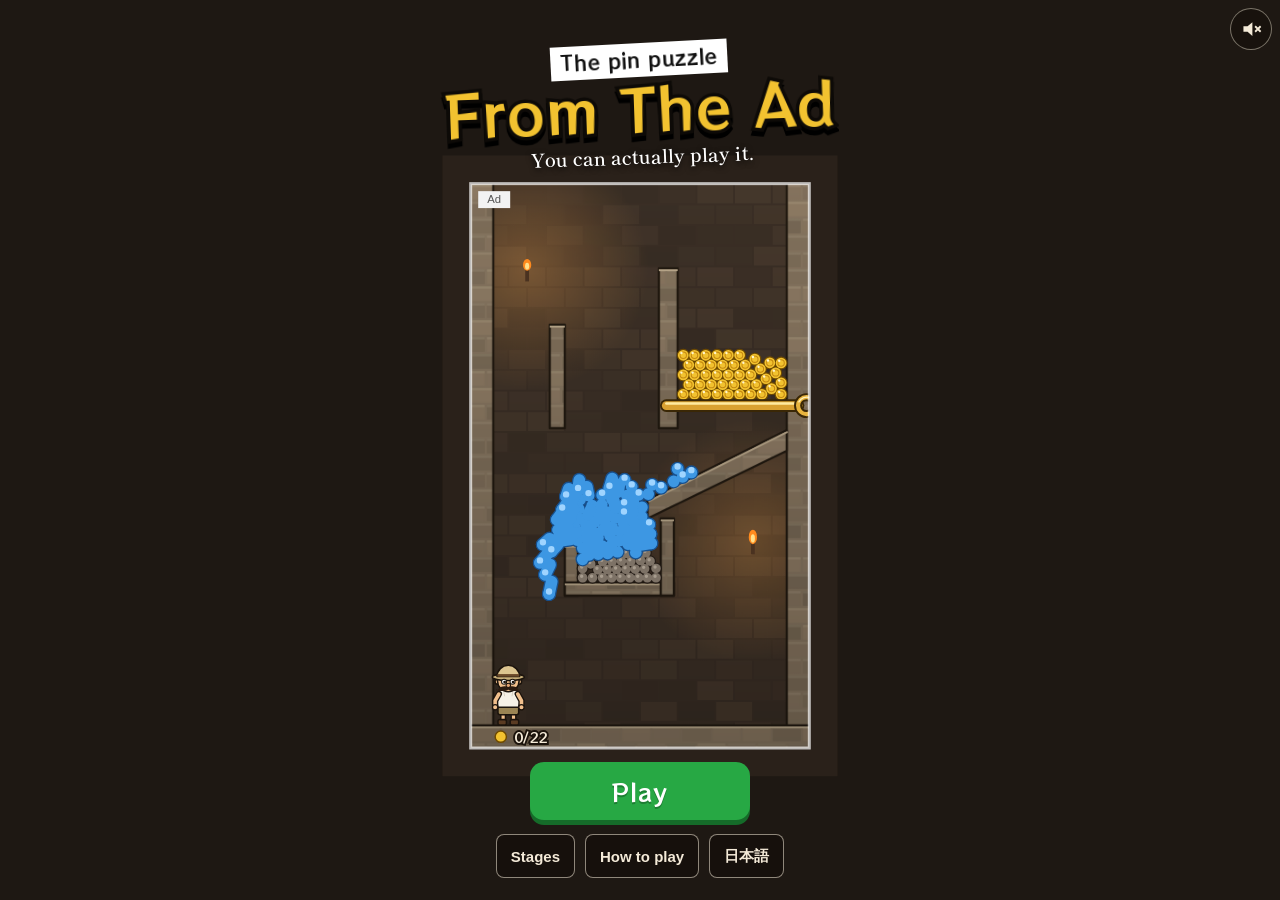
==== index.html @ 63ba1c7a "広告で見たあのピン抜き 初版 Co-Authored-By: Claude Opus 5.5 <noreply@anthropic.com>" ====
<!doctype html>
<html lang="ja">
<head>
<meta charset="utf-8">
<meta name="viewport" content="width=device-width,initial-scale=1,maximum-scale=1,user-scalable=no,viewport-fit=cover">
<title>広告で見たあのピン抜き | 広告のゲームが本当に遊べる</title>
<meta name="description" content="スマホの広告で見た、ピンを抜いて金貨を勇者に届けるあのパズルが、ブラウザで本当に遊べる。水と溶岩で石を作り、魔物を沈め、爆弾で壁を壊す全12面。抜く順番をまちがえると、広告のあの失敗になる。ダウンロードなし・無料。">
<meta property="og:type" content="website">
<meta property="og:title" content="広告で見たあのピン抜き、本当に遊べます">
<meta property="og:description" content="広告で見たあのパズルを、広告どおりに遊べるようにした。ピンを抜く順番で、金貨が届くか、勇者が溶けるか。全12面・ダウンロードなし。">
<meta property="og:image" content="https://tom3games.github.io/pin-rescue/og.png?v=1">
<meta property="og:image:width" content="1200">
<meta property="og:image:height" content="630">
<meta property="og:url" content="https://tom3games.github.io/pin-rescue/">
<meta name="twitter:card" content="summary_large_image">
<meta name="theme-color" content="#1e1813">
<link rel="icon" href="icon.png">
<link rel="preconnect" href="https://fonts.googleapis.com">
<link rel="preconnect" href="https://fonts.gstatic.com" crossorigin>
<link href="https://fonts.googleapis.com/css2?family=RocknRoll+One&family=Shippori+Mincho+B1:wght@600&display=swap" rel="stylesheet">
<link rel="stylesheet" href="style.css?v=1">
</head>
<body>
<canvas id="stage"></canvas>
<div id="fx"></div>

<main id="vTitle" hidden>
  <div class="logo">
    <p class="l1" id="tl1"></p>
    <h1 id="tl2"></h1>
    <p class="l3" id="tl3"></p>
  </div>
  <div class="tbtns">
    <button id="bStart" class="cta"></button>
    <div class="row"><button id="bStages" class="sub"></button><button id="bHow" class="sub"></button><button id="bLang" class="sub"></button></div>
  </div>
</main>

<main id="vStages" hidden>
  <h2 id="stH"></h2>
  <div id="grid"></div>
  <button id="bStBack" class="sub"></button>
</main>

<main id="vHow" hidden>
  <div class="how">
    <h2 id="howH"></h2>
    <p class="lead" id="howLead"></p>
    <ul id="howList"></ul>
    <button id="bHowClose" class="cta small"></button>
    <p class="foot"><span id="howFoot"></span> <a id="lPrivacy" href="privacy.html" target="_blank" rel="noopener"></a></p>
  </div>
</main>

<main id="vPlay" hidden>
  <div class="hud">
    <div class="lvplate"><b id="lvNum"></b></div>
    <div class="cap"><i id="adTag"></i><span id="capT"></span></div>
    <div class="hbtns"><button id="bRestart" class="ico" aria-label="restart"><svg viewBox="0 0 32 32"><path d="M16 6a10 10 0 1 1-9.4 6.6" fill="none" stroke="currentColor" stroke-width="3.4"/><path d="M4 5l3.4 8.6L15 9.4z" fill="currentColor"/></svg></button><button id="bMenu" class="ico" aria-label="menu"><svg viewBox="0 0 32 32"><path d="M7 9h18M7 16h18M7 23h18" stroke="currentColor" stroke-width="3.4"/></svg></button></div>
  </div>
  <div id="tutor" hidden><svg viewBox="0 0 64 64"><path d="M26 58c-6-6-12-13-14-18-1-3 2-5 5-3l6 5V12c0-3 2-5 4.5-5S32 9 32 12v15c0-3 2-4 4.4-4S41 25 41 28c0-2.6 2-4 4.3-4s4.2 1.6 4.2 4.4c.3-2 2-3 3.8-2.8 2 .2 3.4 2 3.4 4.2V41c0 7-3 12-6 17z" fill="#fff" stroke="#1e1813" stroke-width="3" stroke-linejoin="round"/></svg><span id="tutorT"></span></div>
  <div id="sheet" hidden>
    <div id="stamp"></div>
    <p id="narr"></p>
    <div class="sbtns"><button id="bNext" class="cta"></button><div class="row"><button id="bSave" class="sub"></button><a id="bPost" class="sub" target="_blank" rel="noopener"></a></div></div>
  </div>
</main>

<main id="vEnd" hidden>
  <div class="endbox"><canvas id="endCv" width="1080" height="1080"></canvas></div>
  <div class="ebtns"><div class="row"><button id="bEndSave" class="sub"></button><a id="bEndPost" class="sub" target="_blank" rel="noopener"></a></div><button id="bAgain" class="cta"></button></div>
</main>

<button id="bMute" aria-label="sound" hidden><svg viewBox="0 0 32 32"><path d="M5 12h6l7-6v20l-7-6H5z" fill="currentColor"/><path id="mWave" d="M22 11q4 5 0 10M25 8q7 8 0 16" fill="none" stroke="currentColor" stroke-width="2.4"/><path id="mX" d="M22 12l8 8M30 12l-8 8" stroke="currentColor" stroke-width="2.6"/></svg></button>

<div id="boot">
  <svg viewBox="0 0 200 160" aria-hidden="true">
    <rect x="20" y="40" width="160" height="22" fill="#8a7a66" stroke="#241c15" stroke-width="3"/>
    <rect x="20" y="96" width="160" height="40" fill="#8a7a66" stroke="#241c15" stroke-width="3"/>
    <g class="pin"><rect x="30" y="70" width="140" height="12" rx="6" fill="#e9b53a" stroke="#3d2a08" stroke-width="2.5"/><circle cx="176" cy="76" r="11" fill="none" stroke="#3d2a08" stroke-width="9"/><circle cx="176" cy="76" r="11" fill="none" stroke="#e9b53a" stroke-width="5"/></g>
    <g class="coins"><circle cx="60" cy="88" r="6" fill="#f2c230" stroke="#7a5200" stroke-width="2"/><circle cx="90" cy="88" r="6" fill="#f2c230" stroke="#7a5200" stroke-width="2"/><circle cx="120" cy="88" r="6" fill="#f2c230" stroke="#7a5200" stroke-width="2"/></g>
  </svg>
  <p id="bootMsg">ピンを磨いています</p>
  <div class="boot-bar"><i id="bootBar"></i></div>
</div>

<script>
(function(){var o={passive:false};
['gesturestart','gesturechange','gestureend'].forEach(function(n){document.addEventListener(n,function(e){e.preventDefault()},o)});
document.addEventListener('touchmove',function(e){if(e.touches&&e.touches.length>1)e.preventDefault()},o);
var l=0;document.addEventListener('touchend',function(e){var n=Date.now();if(n-l<300&&!(e.target.closest&&e.target.closest('button,a')))e.preventDefault();l=n},o);
document.addEventListener('dblclick',function(e){e.preventDefault()},o);
window.addEventListener('wheel',function(e){if(e.ctrlKey)e.preventDefault()},o);
window.addEventListener('keydown',function(e){if((e.ctrlKey||e.metaKey)&&['+','-','=','0',';'].indexOf(e.key)>=0)e.preventDefault()});
try{if((localStorage.getItem('pinr_lang')||((navigator.language||'ja').indexOf('ja')==0?'ja':'en'))=='en')document.getElementById('bootMsg').textContent='Polishing the pins'}catch(e){}
window.__bootN=0;window.__bootStep=function(){var n=++window.__bootN,b=document.getElementById('bootBar');if(b)b.style.transform='scaleX('+Math.min(1,n/6)+')'};
setTimeout(function(){window.__bootTimeout=!window.__bootDone;document.getElementById('boot').classList.add('gone')},12000);
var errs=[];window.addEventListener('error',function(e){errs.push((e.message||(e.target&&(e.target.src||e.target.href))||'error')+(e.filename?' @'+e.filename+':'+e.lineno:''))},true);
window.addEventListener('unhandledrejection',function(e){errs.push('reject: '+String(e.reason&&e.reason.message||e.reason))});
setTimeout(function(){if(window.__jsUp)return;var d=document.createElement('div');d.id='bootErr';d.textContent='起動できませんでした / failed to start\n'+(errs.join('\n')||'(no error captured)')+'\n'+navigator.userAgent;document.body.appendChild(d)},15000)})();
</script>
<script src="tm.js?v=1" data-game="pin-rescue"></script>
<script src="sfx.js?v=1" onload="__bootStep()"></script>
<script src="data.js?v=1" onload="__bootStep()"></script>
<script src="engine.js?v=1" onload="__bootStep()"></script>
<script src="levels.js?v=1" onload="__bootStep()"></script>
<script src="game.js?v=1"></script>
<script src="support.js?v=2" data-ja="金貨1枚" data-en="a gold coin"></script>
</body>
</html>
---- style.css ----
[hidden]{display:none!important}
:root{--rock:#1e1813;--ink:#f4ead8;--gold:#f2c230;--cta:#27a844;--ctaD:#156b29;--line:#0d0a07}
*{box-sizing:border-box;margin:0;padding:0}
html{background:var(--rock);touch-action:manipulation;-webkit-text-size-adjust:100%;text-size-adjust:100%;height:100%}
body{height:100%;overflow:hidden;color:var(--ink);font-family:"Hiragino Sans","Yu Gothic","Noto Sans JP",sans-serif;-webkit-user-select:none;user-select:none;-webkit-touch-callout:none;-webkit-tap-highlight-color:transparent}
button,a{font-family:inherit;touch-action:manipulation;-webkit-tap-highlight-color:transparent;cursor:pointer}
#stage{position:fixed;inset:0;width:100vw;height:100svh;display:block;touch-action:none}
main{position:fixed;inset:0;height:100svh;overflow:hidden;pointer-events:none;display:flex;flex-direction:column}
main button,main a,main #grid,main .how{pointer-events:auto}
#fx{position:fixed;inset:0;pointer-events:none;z-index:4}
.row{display:flex;gap:10px;justify-content:center;flex-wrap:wrap}

/* 大事なボタンは広告の「今すぐプレイ」の緑だけ。下の厚みはこれ1つ */
.cta{display:block;min-width:220px;min-height:58px;padding:0 28px;border:0;border-radius:14px;background:var(--cta);color:#fff;font-family:"RocknRoll One",sans-serif;font-size:24px;letter-spacing:.04em;box-shadow:0 5px 0 var(--ctaD);text-shadow:0 2px 0 rgba(0,0,0,.25);animation:cta 1.6s ease-in-out infinite}
.cta:active{transform:translateY(4px);box-shadow:0 1px 0 var(--ctaD)}
.cta.small{min-height:48px;font-size:19px;min-width:160px;animation:none}
@keyframes cta{0%,100%{transform:scale(1)}50%{transform:scale(1.04)}}
.sub{min-height:44px;padding:0 14px;border:1.5px solid rgba(244,234,216,.55);border-radius:8px;background:rgba(20,15,11,.72);color:var(--ink);font-size:15px;font-weight:700;display:inline-flex;align-items:center;text-decoration:none}

/* タイトル */
#vTitle{justify-content:space-between;padding:max(34px,env(safe-area-inset-top)) 16px max(22px,env(safe-area-inset-bottom))}
.logo{text-align:center;margin-top:1svh;transform:rotate(-2deg);position:relative;z-index:1}
.logo .l1{display:inline-block;font-family:"RocknRoll One",sans-serif;font-size:20px;background:#fff;color:#111;padding:2px 10px 3px;transform:rotate(-1deg)}
.logo h1{font-family:"RocknRoll One",sans-serif;font-weight:400;white-space:nowrap;font-size:min(18vw,84px);line-height:1.05;color:var(--gold);-webkit-text-stroke:7px var(--line);paint-order:stroke fill;letter-spacing:.02em;filter:drop-shadow(0 5px 0 #000)}
.logo .l3{font-family:"Shippori Mincho B1",serif;font-weight:600;font-size:19px;margin-top:4px;color:#fff;text-shadow:0 2px 6px #000}
.tbtns{display:flex;flex-direction:column;align-items:center;gap:14px}

/* ステージ */
#vStages{align-items:center;justify-content:center;gap:14px;padding:20px 16px;background:rgba(20,15,11,.82)}
#vStages h2,.how h2{font-family:"RocknRoll One",sans-serif;font-weight:400;font-size:26px;color:var(--gold);-webkit-text-stroke:4px var(--line);paint-order:stroke fill}
#grid{display:grid;grid-template-columns:repeat(4,1fr);gap:8px;width:min(100%,420px)}
#grid button{position:relative;aspect-ratio:3/5;border:2px solid #241c15;border-radius:4px;background:#3a2e25;overflow:hidden;padding:0}
#grid button canvas{width:100%;height:100%;display:block}
#grid button b{position:absolute;left:4px;top:2px;font-family:"RocknRoll One",sans-serif;font-weight:400;font-size:20px;color:#fff;-webkit-text-stroke:3px #000;paint-order:stroke fill}
#grid button i{position:absolute;right:4px;bottom:4px;width:16px;height:16px;border-radius:50%;background:var(--gold);border:2px solid #7a5200}
#grid button.lock{filter:grayscale(1) brightness(.45)}
#grid button.lock b::after{content:"";}

/* 遊び方（洞窟の壁に貼った紙） */
#vHow{align-items:center;justify-content:center;padding:16px;background:rgba(20,15,11,.7)}
.how{width:min(100%,420px);max-height:calc(100svh - 32px);background:#efe4cc;color:#2a2018;padding:20px 18px 14px;border-radius:2px;transform:rotate(-.6deg);box-shadow:0 10px 30px rgba(0,0,0,.6);display:flex;flex-direction:column;gap:10px}
.how h2{text-align:left}
.how .lead{font-size:15px;line-height:1.6;font-weight:700}
#howList{list-style:none;display:flex;flex-direction:column;gap:8px}
#howList li{display:flex;gap:10px;align-items:center;font-size:14px;line-height:1.5}

#howList canvas{flex:none;width:44px;height:44px;background:#3a2e25;border-radius:3px}
.how .cta{align-self:center;margin-top:4px}
.how .foot{font-size:11px;color:#6b5d4f;line-height:1.5}
.how .foot a{color:#6b5d4f}

/* 遊ぶ画面 */
.hud{display:grid;grid-template-columns:auto 1fr auto;grid-template-rows:auto auto;align-items:center;column-gap:8px;row-gap:2px;padding:max(8px,env(safe-area-inset-top)) 8px 0}
.lvplate{grid-column:1;grid-row:1;width:44px;height:44px;display:grid;place-items:center;background:#8a7a66;border:2px solid #241c15;border-radius:3px;box-shadow:inset 0 2px 0 #b7a58b,inset 0 -3px 0 #6c5e4e}
.lvplate b{font-family:"RocknRoll One",sans-serif;font-weight:400;font-size:22px;color:#2a2018;text-shadow:0 1px 0 #b7a58b}
.cap{grid-column:1/4;grid-row:2;min-width:0;text-align:center;position:relative;padding:0 4px}
.cap span{display:inline-block;font-family:"RocknRoll One",sans-serif;font-size:clamp(19px,6.4vw,28px);line-height:1.15;color:#fff;-webkit-text-stroke:6px #000;paint-order:stroke fill;transform:rotate(-2deg)}
.cap span em{font-style:normal;color:#ffe14a}
.cap i{position:absolute;left:6px;top:2px;font-style:normal;font-size:10px;line-height:1;padding:2px 4px;background:#f2f2f2;color:#555;border-radius:2px}
.hbtns{grid-column:3;grid-row:1;display:flex;gap:6px}
.ico{width:44px;height:44px;border:1.5px solid rgba(244,234,216,.5);border-radius:8px;background:rgba(20,15,11,.6);color:var(--ink);display:grid;place-items:center}
.ico svg{width:22px;height:22px}

#tutor{position:fixed;z-index:5;pointer-events:none;width:120px;display:flex;flex-direction:column;align-items:center;gap:2px}
#tutor svg{width:54px;height:54px;animation:poke 1s ease-in-out infinite;filter:drop-shadow(0 3px 2px rgba(0,0,0,.5))}
#tutor span{font-family:"RocknRoll One",sans-serif;font-size:18px;color:#fff;-webkit-text-stroke:5px #000;paint-order:stroke fill;white-space:nowrap}
@keyframes poke{0%,100%{transform:translate(0,0)}50%{transform:translate(-6px,-8px)}}

/* 決着（ドキュメンタリーの字幕） */
#sheet{position:fixed;left:0;right:0;bottom:0;padding:0 16px max(18px,env(safe-area-inset-bottom));display:flex;flex-direction:column;align-items:center;gap:10px;pointer-events:none}
#sheet .sbtns{display:flex;flex-direction:column;align-items:center;gap:10px;pointer-events:auto}
#narr{font-family:"Shippori Mincho B1",serif;font-weight:600;font-size:18px;line-height:1.5;color:#fff;background:rgba(0,0,0,.78);padding:8px 14px;text-align:center;max-width:100%}
#stamp{position:fixed;left:50%;top:30%;transform:translate(-50%,-50%) rotate(-8deg);font-family:"RocknRoll One",sans-serif;font-size:min(13vw,56px);line-height:1.1;text-align:center;white-space:nowrap;color:#ffe14a;-webkit-text-stroke:8px #000;paint-order:stroke fill;filter:drop-shadow(0 6px 0 #000)}
#stamp:empty{display:none}
#stamp.on{animation:stamp .5s cubic-bezier(.2,.9,.3,1.3) both}
@keyframes stamp{0%{transform:translate(-50%,-50%) rotate(-8deg) scale(2.4);opacity:0}100%{transform:translate(-50%,-50%) rotate(-8deg) scale(1);opacity:1}}

/* 最後 */
#vEnd{align-items:center;justify-content:center;gap:14px;padding:16px;background:rgba(20,15,11,.86)}
.endbox{flex:0 1 auto;min-height:0;width:min(100%,420px);display:flex;justify-content:center}
#endCv{width:100%;height:auto;max-height:calc(100svh - 210px);object-fit:contain;aspect-ratio:1/1;width:auto;max-width:100%}
.ebtns{display:flex;flex-direction:column;align-items:center;gap:12px}

#bMute{position:fixed;right:max(8px,env(safe-area-inset-right));top:max(8px,env(safe-area-inset-top));z-index:6;width:42px;height:42px;border:1.5px solid rgba(244,234,216,.45);border-radius:50%;background:rgba(20,15,11,.6);color:var(--ink);display:grid;place-items:center}
#bMute svg{width:22px;height:22px}
#bMute.on #mX,#bMute:not(.on) #mWave{display:none}
body.playing #bMute{right:110px;width:44px;height:44px;border-radius:8px}

/* ロード画面 */
#boot{position:fixed;inset:0;z-index:20;background:var(--rock);display:flex;flex-direction:column;align-items:center;justify-content:center;gap:14px;transition:opacity .4s}
#boot.gone{opacity:0;pointer-events:none}
#boot svg{width:200px}
#boot .pin{animation:pull 1.8s ease-in infinite}
#boot .coins circle{animation:drop 1.8s ease-in infinite}
#boot .coins circle:nth-child(2){animation-delay:.08s}#boot .coins circle:nth-child(3){animation-delay:.16s}
@keyframes pull{0%,30%{transform:translateX(0)}60%,100%{transform:translateX(150px)}}
@keyframes drop{0%,45%{transform:translateY(0);opacity:1}75%{transform:translateY(28px);opacity:1}100%{transform:translateY(28px);opacity:0}}
#boot p{font-size:15px;font-weight:700;letter-spacing:.06em}
.boot-bar{width:180px;height:6px;background:#3a2e25;border-radius:3px;overflow:hidden}
.boot-bar i{display:block;height:100%;background:var(--gold);transform:scaleX(0);transform-origin:left;transition:transform .25s}
#bootErr{position:fixed;inset:auto 8px 8px 8px;z-index:99;background:#fff;color:#b00;font:12px/1.4 monospace;white-space:pre-wrap;padding:10px;border-radius:8px}

@media (max-height:700px){
  .cap span{font-size:clamp(17px,5.8vw,24px)}
  .cta{min-height:52px;font-size:21px}
  #narr{font-size:16px}
  .how{padding:14px 14px 10px;gap:7px}
  #howList li{font-size:13px}
  #howList canvas{width:36px;height:36px}
}
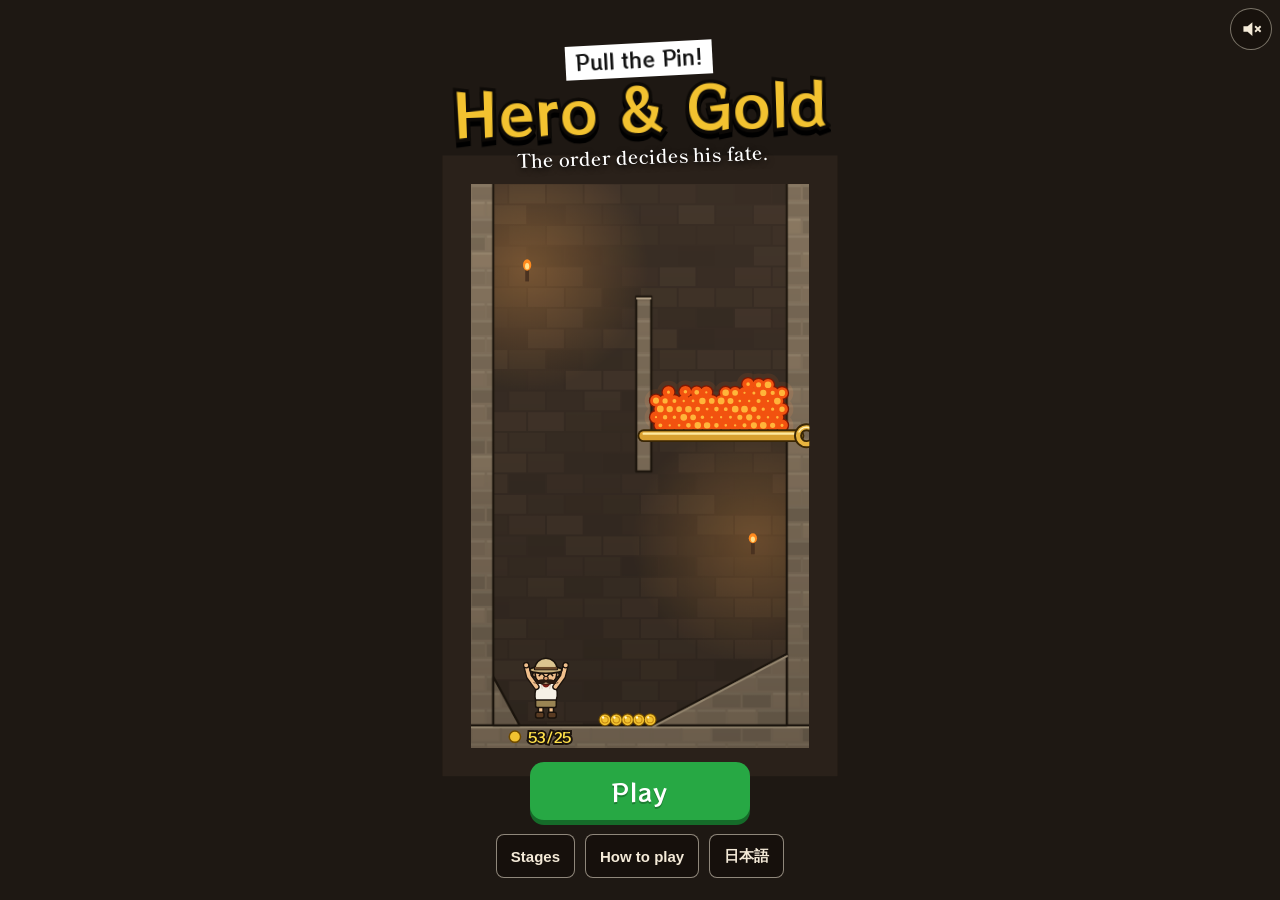
==== commit f36a97fe: "ピンを抜け！勇者と金貨: 上級18面を追加して全30面、氷の仕掛け、題名変更と広告要素の削除 - 13〜30面（上級）: ピン3〜7本・仕掛けの組み合わせ・おとりのピン - 新しい仕掛け: 氷（溶岩か" ====
--- a/index.html
+++ b/index.html
@@ -3,12 +3,12 @@
 <head>
 <meta charset="utf-8">
 <meta name="viewport" content="width=device-width,initial-scale=1,maximum-scale=1,user-scalable=no,viewport-fit=cover">
-<title>広告で見たあのピン抜き | 広告のゲームが本当に遊べる</title>
-<meta name="description" content="スマホの広告で見た、ピンを抜いて金貨を勇者に届けるあのパズルが、ブラウザで本当に遊べる。水と溶岩で石を作り、魔物を沈め、爆弾で壁を壊す全12面。抜く順番をまちがえると、広告のあの失敗になる。ダウンロードなし・無料。">
+<title>ピンを抜け！勇者と金貨 | ピン抜きパズル（無料・ブラウザ）</title>
+<meta name="description" content="ピンを抜いて金貨を勇者に届けるピン抜きパズル。水と溶岩で石を作り、魔物を沈め、爆弾で壁を壊し、氷を溶かす全30面（上級18面）。抜く順番をまちがえると、勇者が溶ける。ダウンロードなし・無料でブラウザから遊べる。">
 <meta property="og:type" content="website">
-<meta property="og:title" content="広告で見たあのピン抜き、本当に遊べます">
-<meta property="og:description" content="広告で見たあのパズルを、広告どおりに遊べるようにした。ピンを抜く順番で、金貨が届くか、勇者が溶けるか。全12面・ダウンロードなし。">
-<meta property="og:image" content="https://tom3games.github.io/pin-rescue/og.png?v=1">
+<meta property="og:title" content="ピンを抜け！勇者と金貨">
+<meta property="og:description" content="ピンを抜く順番で、金貨が届くか、勇者が溶けるか。水・溶岩・魔物・爆弾・氷の全30面。ダウンロードなし・無料。">
+<meta property="og:image" content="https://tom3games.github.io/pin-rescue/og.png?v=2">
 <meta property="og:image:width" content="1200">
 <meta property="og:image:height" content="630">
 <meta property="og:url" content="https://tom3games.github.io/pin-rescue/">
@@ -18,7 +18,7 @@
 <link rel="preconnect" href="https://fonts.googleapis.com">
 <link rel="preconnect" href="https://fonts.gstatic.com" crossorigin>
 <link href="https://fonts.googleapis.com/css2?family=RocknRoll+One&family=Shippori+Mincho+B1:wght@600&display=swap" rel="stylesheet">
-<link rel="stylesheet" href="style.css?v=1">
+<link rel="stylesheet" href="style.css?v=2">
 </head>
 <body>
 <canvas id="stage"></canvas>
@@ -38,6 +38,7 @@
 
 <main id="vStages" hidden>
   <h2 id="stH"></h2>
+  <div id="stTabs"><button id="tabBasic"></button><button id="tabHard"></button></div>
   <div id="grid"></div>
   <button id="bStBack" class="sub"></button>
 </main>
@@ -54,8 +55,8 @@
 
 <main id="vPlay" hidden>
   <div class="hud">
-    <div class="lvplate"><b id="lvNum"></b></div>
-    <div class="cap"><i id="adTag"></i><span id="capT"></span></div>
+    <div class="lvplate"><b id="lvNum"></b></div><span id="lvTag" hidden></span>
+    <div class="cap"><span id="capT"></span></div>
     <div class="hbtns"><button id="bRestart" class="ico" aria-label="restart"><svg viewBox="0 0 32 32"><path d="M16 6a10 10 0 1 1-9.4 6.6" fill="none" stroke="currentColor" stroke-width="3.4"/><path d="M4 5l3.4 8.6L15 9.4z" fill="currentColor"/></svg></button><button id="bMenu" class="ico" aria-label="menu"><svg viewBox="0 0 32 32"><path d="M7 9h18M7 16h18M7 23h18" stroke="currentColor" stroke-width="3.4"/></svg></button></div>
   </div>
   <div id="tutor" hidden><svg viewBox="0 0 64 64"><path d="M26 58c-6-6-12-13-14-18-1-3 2-5 5-3l6 5V12c0-3 2-5 4.5-5S32 9 32 12v15c0-3 2-4 4.4-4S41 25 41 28c0-2.6 2-4 4.3-4s4.2 1.6 4.2 4.4c.3-2 2-3 3.8-2.8 2 .2 3.4 2 3.4 4.2V41c0 7-3 12-6 17z" fill="#fff" stroke="#1e1813" stroke-width="3" stroke-linejoin="round"/></svg><span id="tutorT"></span></div>
@@ -101,10 +102,10 @@
 </script>
 <script src="tm.js?v=1" data-game="pin-rescue"></script>
 <script src="sfx.js?v=1" onload="__bootStep()"></script>
-<script src="data.js?v=1" onload="__bootStep()"></script>
-<script src="engine.js?v=1" onload="__bootStep()"></script>
-<script src="levels.js?v=1" onload="__bootStep()"></script>
-<script src="game.js?v=1"></script>
+<script src="data.js?v=2" onload="__bootStep()"></script>
+<script src="engine.js?v=2" onload="__bootStep()"></script>
+<script src="levels.js?v=2" onload="__bootStep()"></script>
+<script src="game.js?v=2"></script>
 <script src="support.js?v=2" data-ja="金貨1枚" data-en="a gold coin"></script>
 </body>
 </html>
--- a/style.css
+++ b/style.css
@@ -10,7 +10,7 @@
 #fx{position:fixed;inset:0;pointer-events:none;z-index:4}
 .row{display:flex;gap:10px;justify-content:center;flex-wrap:wrap}
 
-/* 大事なボタンは広告の「今すぐプレイ」の緑だけ。下の厚みはこれ1つ */
+/* 大事なボタンは緑だけ。下の厚みはこれ1つ */
 .cta{display:block;min-width:220px;min-height:58px;padding:0 28px;border:0;border-radius:14px;background:var(--cta);color:#fff;font-family:"RocknRoll One",sans-serif;font-size:24px;letter-spacing:.04em;box-shadow:0 5px 0 var(--ctaD);text-shadow:0 2px 0 rgba(0,0,0,.25);animation:cta 1.6s ease-in-out infinite}
 .cta:active{transform:translateY(4px);box-shadow:0 1px 0 var(--ctaD)}
 .cta.small{min-height:48px;font-size:19px;min-width:160px;animation:none}
@@ -33,6 +33,16 @@
 #grid button canvas{width:100%;height:100%;display:block}
 #grid button b{position:absolute;left:4px;top:2px;font-family:"RocknRoll One",sans-serif;font-weight:400;font-size:20px;color:#fff;-webkit-text-stroke:3px #000;paint-order:stroke fill}
 #grid button i{position:absolute;right:4px;bottom:4px;width:16px;height:16px;border-radius:50%;background:var(--gold);border:2px solid #7a5200}
+#stTabs{display:flex;gap:8px}
+#stTabs button{min-width:120px;height:44px;padding:0 14px;border:2px solid #241c15;border-radius:4px;background:#3a2e25;color:#d8c9b0;font-family:"RocknRoll One",sans-serif;font-size:16px}
+#stTabs button.on{background:#8a7a66;color:#2a2018;box-shadow:inset 0 2px 0 #b7a58b,inset 0 -3px 0 #6c5e4e}
+#stTabs #tabHard.on{background:#9a4a32;color:#fff2e0;box-shadow:inset 0 2px 0 #c77a5a,inset 0 -3px 0 #6a2e1e}
+#grid.hard{grid-template-columns:repeat(6,1fr);gap:6px}
+#grid.hard button b{font-size:15px;-webkit-text-stroke:2.5px #000}
+#grid.hard button i{width:11px;height:11px;right:3px;bottom:3px}
+.lvplate.hard{background:#9a4a32;box-shadow:inset 0 2px 0 #c77a5a,inset 0 -3px 0 #6a2e1e}
+.lvplate.hard b{color:#fff2e0;text-shadow:0 1px 0 #4a1e12}
+#lvTag{grid-column:2;grid-row:1;justify-self:start;font-family:"RocknRoll One",sans-serif;font-size:14px;color:#ffb08a;-webkit-text-stroke:3px #1e1813;paint-order:stroke fill}
 #grid button.lock{filter:grayscale(1) brightness(.45)}
 #grid button.lock b::after{content:"";}
 
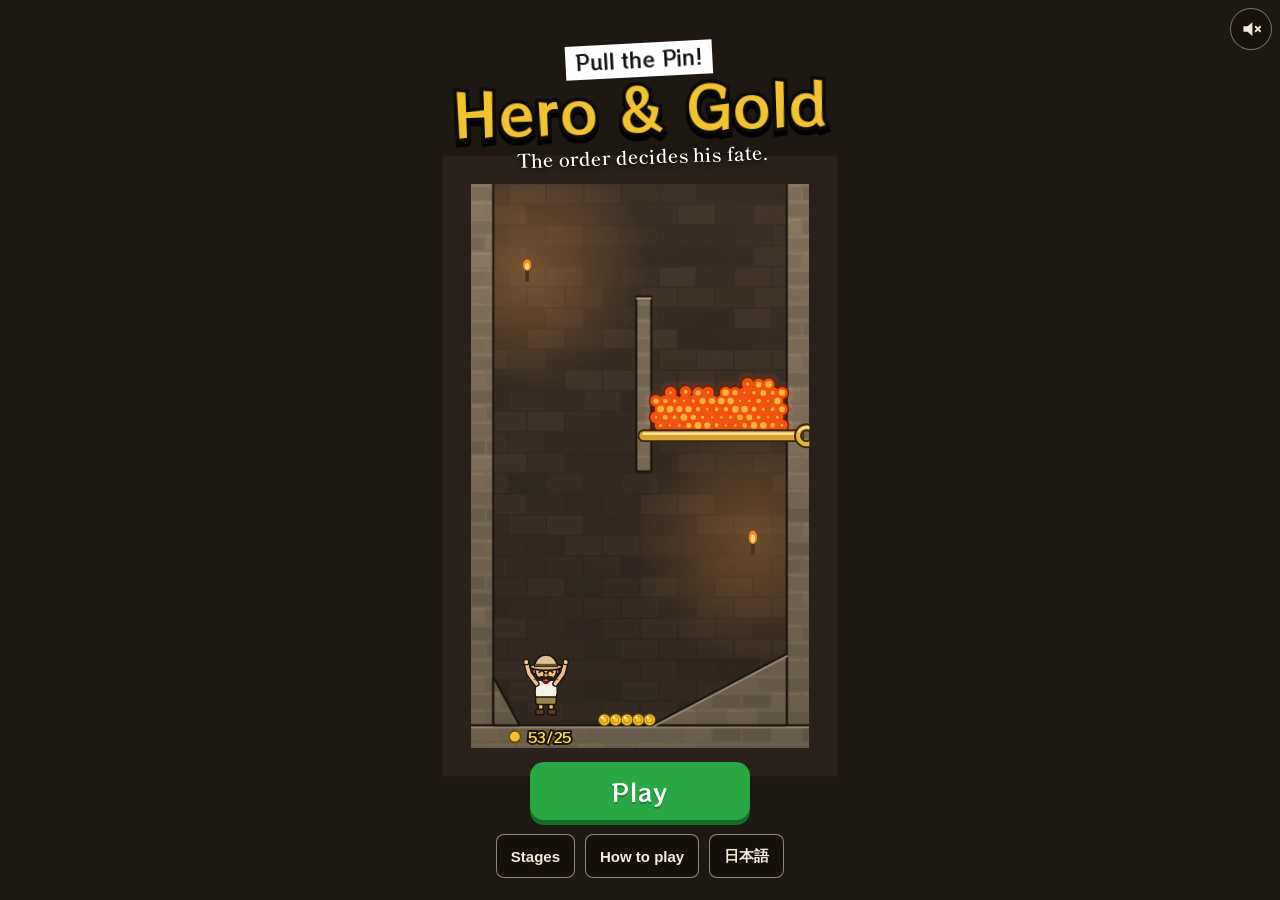
==== commit abe05f90: "支援ボタンの「（任意）」を外す Co-Authored-By: Claude Opus 5.5 <noreply@anthropic.com>" ====
--- a/index.html
+++ b/index.html
@@ -106,6 +106,6 @@
 <script src="engine.js?v=2" onload="__bootStep()"></script>
 <script src="levels.js?v=2" onload="__bootStep()"></script>
 <script src="game.js?v=2"></script>
-<script src="support.js?v=2" data-ja="金貨1枚" data-en="a gold coin"></script>
+<script src="support.js?v=3" data-ja="金貨1枚" data-en="a gold coin"></script>
 </body>
 </html>
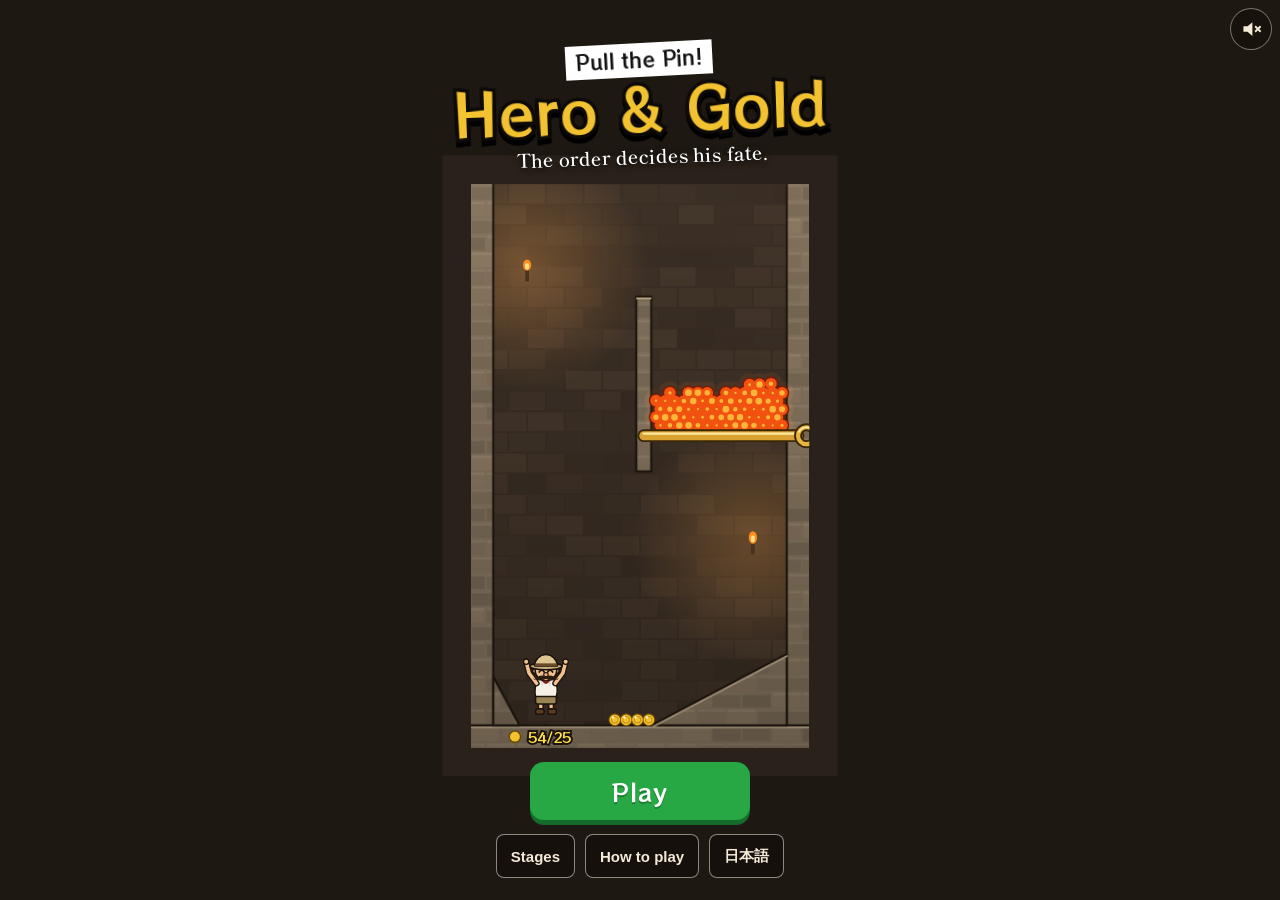
==== commit 83020e34: "ひまつぶし横丁（tom3games.com）へつなぐ - 結果画面に「ひまつぶし横丁へ戻る」 - 旧 github.io を開いたら tom3games.com/play/ へ転送、canonical" ====
--- a/index.html
+++ b/index.html
@@ -2,16 +2,18 @@
 <html lang="ja">
 <head>
 <meta charset="utf-8">
+<script id="ghMove">if(location.hostname==='tom3games.github.io'){location.replace('https://tom3games.com/play/pin-rescue/'+location.search+location.hash)}</script>
+<link rel="canonical" href="https://tom3games.com/play/pin-rescue/">
 <meta name="viewport" content="width=device-width,initial-scale=1,maximum-scale=1,user-scalable=no,viewport-fit=cover">
 <title>ピンを抜け！勇者と金貨 | ピン抜きパズル（無料・ブラウザ）</title>
 <meta name="description" content="ピンを抜いて金貨を勇者に届けるピン抜きパズル。水と溶岩で石を作り、魔物を沈め、爆弾で壁を壊し、氷を溶かす全30面（上級18面）。抜く順番をまちがえると、勇者が溶ける。ダウンロードなし・無料でブラウザから遊べる。">
 <meta property="og:type" content="website">
 <meta property="og:title" content="ピンを抜け！勇者と金貨">
 <meta property="og:description" content="ピンを抜く順番で、金貨が届くか、勇者が溶けるか。水・溶岩・魔物・爆弾・氷の全30面。ダウンロードなし・無料。">
-<meta property="og:image" content="https://tom3games.github.io/pin-rescue/og.png?v=2">
+<meta property="og:image" content="https://tom3games.com/play/pin-rescue/og.png?v=2">
 <meta property="og:image:width" content="1200">
 <meta property="og:image:height" content="630">
-<meta property="og:url" content="https://tom3games.github.io/pin-rescue/">
+<meta property="og:url" content="https://tom3games.com/play/pin-rescue/">
 <meta name="twitter:card" content="summary_large_image">
 <meta name="theme-color" content="#1e1813">
 <link rel="icon" href="icon.png">
@@ -100,12 +102,12 @@
 window.addEventListener('unhandledrejection',function(e){errs.push('reject: '+String(e.reason&&e.reason.message||e.reason))});
 setTimeout(function(){if(window.__jsUp)return;var d=document.createElement('div');d.id='bootErr';d.textContent='起動できませんでした / failed to start\n'+(errs.join('\n')||'(no error captured)')+'\n'+navigator.userAgent;document.body.appendChild(d)},15000)})();
 </script>
-<script src="tm.js?v=1" data-game="pin-rescue"></script>
+<script src="tm.js?v=2" data-game="pin-rescue"></script>
 <script src="sfx.js?v=1" onload="__bootStep()"></script>
 <script src="data.js?v=2" onload="__bootStep()"></script>
 <script src="engine.js?v=2" onload="__bootStep()"></script>
 <script src="levels.js?v=2" onload="__bootStep()"></script>
 <script src="game.js?v=2"></script>
-<script src="support.js?v=3" data-ja="金貨1枚" data-en="a gold coin"></script>
+<script src="support.js?v=4" data-ja="金貨1枚" data-en="a gold coin"></script>
 </body>
 </html>
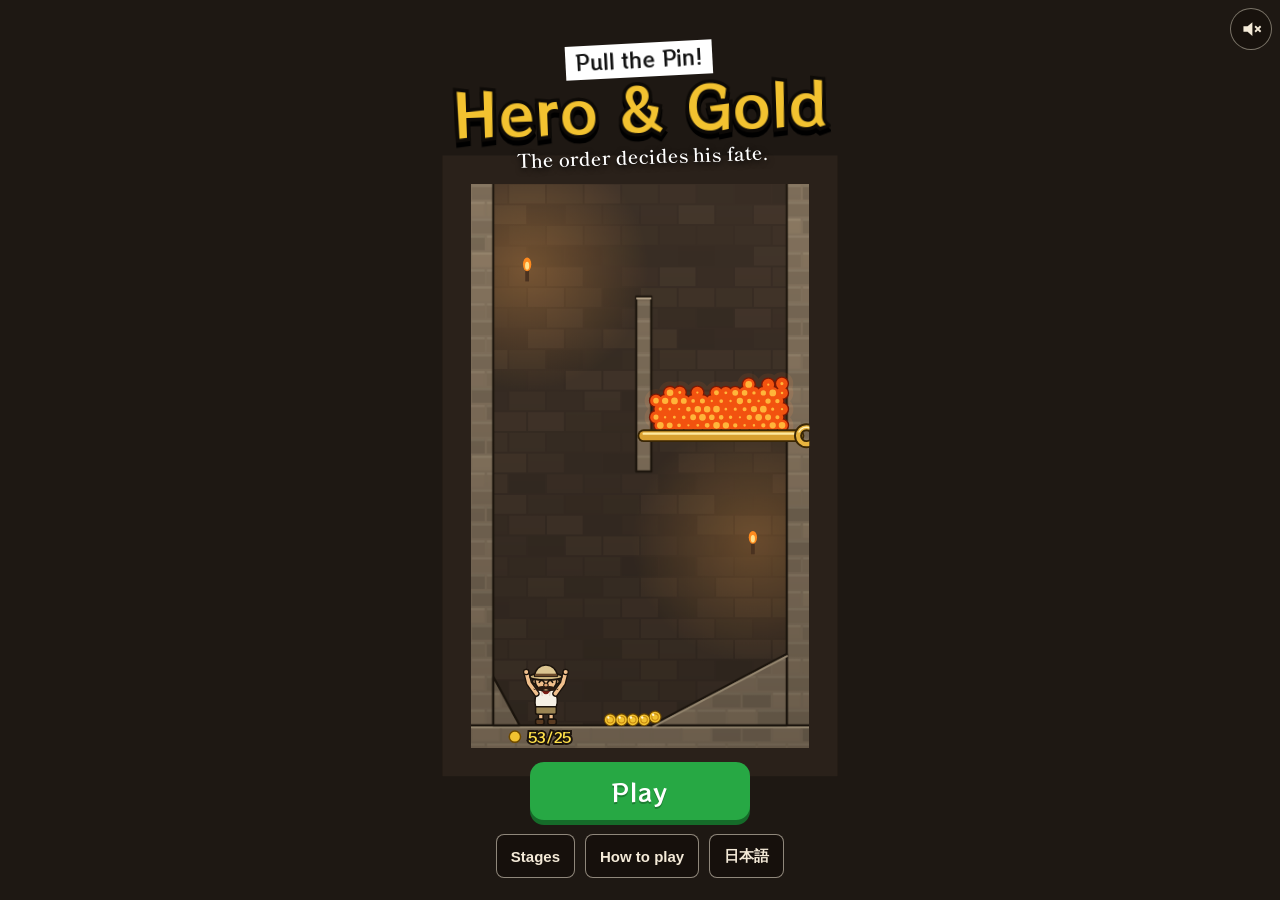
==== commit fdde521b: "ページを離れたら音を止める - sfx.js: pagehide / visibilitychange / freeze で BGM と環境音を止めて suspend、戻っても触るまで鳴らさない（ひな" ====
--- a/index.html
+++ b/index.html
@@ -103,7 +103,7 @@
 setTimeout(function(){if(window.__jsUp)return;var d=document.createElement('div');d.id='bootErr';d.textContent='起動できませんでした / failed to start\n'+(errs.join('\n')||'(no error captured)')+'\n'+navigator.userAgent;document.body.appendChild(d)},15000)})();
 </script>
 <script src="tm.js?v=2" data-game="pin-rescue"></script>
-<script src="sfx.js?v=1" onload="__bootStep()"></script>
+<script src="sfx.js?v=2" onload="__bootStep()"></script>
 <script src="data.js?v=2" onload="__bootStep()"></script>
 <script src="engine.js?v=2" onload="__bootStep()"></script>
 <script src="levels.js?v=2" onload="__bootStep()"></script>
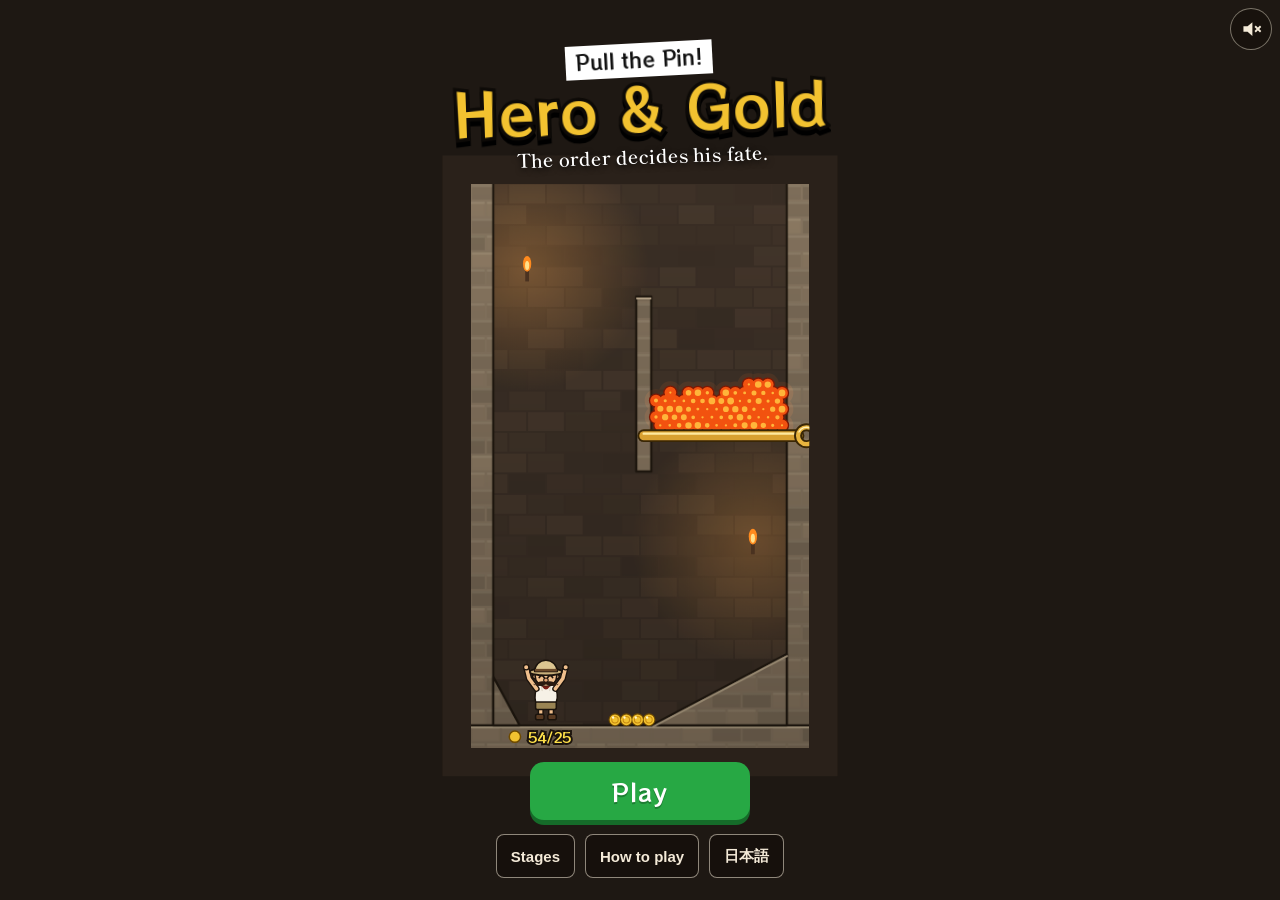
==== commit d7d59ace: "X のアプリの中のブラウザで下の操作が X のバーに隠れるのを直す support.js が X の中（UA の Twitter・iOS で t.co から来た）を見分けて html.inapp-x " ====
--- a/index.html
+++ b/index.html
@@ -20,7 +20,7 @@
 <link rel="preconnect" href="https://fonts.googleapis.com">
 <link rel="preconnect" href="https://fonts.gstatic.com" crossorigin>
 <link href="https://fonts.googleapis.com/css2?family=RocknRoll+One&family=Shippori+Mincho+B1:wght@600&display=swap" rel="stylesheet">
-<link rel="stylesheet" href="style.css?v=2">
+<link rel="stylesheet" href="style.css?v=3">
 </head>
 <body>
 <canvas id="stage"></canvas>
@@ -108,6 +108,6 @@
 <script src="engine.js?v=2" onload="__bootStep()"></script>
 <script src="levels.js?v=2" onload="__bootStep()"></script>
 <script src="game.js?v=2"></script>
-<script src="support.js?v=4" data-ja="金貨1枚" data-en="a gold coin"></script>
+<script src="support.js?v=5" data-ja="金貨1枚" data-en="a gold coin"></script>
 </body>
 </html>
--- a/style.css
+++ b/style.css
@@ -18,7 +18,7 @@
 .sub{min-height:44px;padding:0 14px;border:1.5px solid rgba(244,234,216,.55);border-radius:8px;background:rgba(20,15,11,.72);color:var(--ink);font-size:15px;font-weight:700;display:inline-flex;align-items:center;text-decoration:none}
 
 /* タイトル */
-#vTitle{justify-content:space-between;padding:max(34px,env(safe-area-inset-top)) 16px max(22px,env(safe-area-inset-bottom))}
+#vTitle{justify-content:space-between;padding:max(34px,env(safe-area-inset-top)) 16px max(22px,calc(env(safe-area-inset-bottom) + var(--inapp-bot,0px)))}
 .logo{text-align:center;margin-top:1svh;transform:rotate(-2deg);position:relative;z-index:1}
 .logo .l1{display:inline-block;font-family:"RocknRoll One",sans-serif;font-size:20px;background:#fff;color:#111;padding:2px 10px 3px;transform:rotate(-1deg)}
 .logo h1{font-family:"RocknRoll One",sans-serif;font-weight:400;white-space:nowrap;font-size:min(18vw,84px);line-height:1.05;color:var(--gold);-webkit-text-stroke:7px var(--line);paint-order:stroke fill;letter-spacing:.02em;filter:drop-shadow(0 5px 0 #000)}
@@ -77,7 +77,7 @@
 @keyframes poke{0%,100%{transform:translate(0,0)}50%{transform:translate(-6px,-8px)}}
 
 /* 決着（ドキュメンタリーの字幕） */
-#sheet{position:fixed;left:0;right:0;bottom:0;padding:0 16px max(18px,env(safe-area-inset-bottom));display:flex;flex-direction:column;align-items:center;gap:10px;pointer-events:none}
+#sheet{position:fixed;left:0;right:0;bottom:0;padding:0 16px max(18px,calc(env(safe-area-inset-bottom) + var(--inapp-bot,0px)));display:flex;flex-direction:column;align-items:center;gap:10px;pointer-events:none}
 #sheet .sbtns{display:flex;flex-direction:column;align-items:center;gap:10px;pointer-events:auto}
 #narr{font-family:"Shippori Mincho B1",serif;font-weight:600;font-size:18px;line-height:1.5;color:#fff;background:rgba(0,0,0,.78);padding:8px 14px;text-align:center;max-width:100%}
 #stamp{position:fixed;left:50%;top:30%;transform:translate(-50%,-50%) rotate(-8deg);font-family:"RocknRoll One",sans-serif;font-size:min(13vw,56px);line-height:1.1;text-align:center;white-space:nowrap;color:#ffe14a;-webkit-text-stroke:8px #000;paint-order:stroke fill;filter:drop-shadow(0 6px 0 #000)}
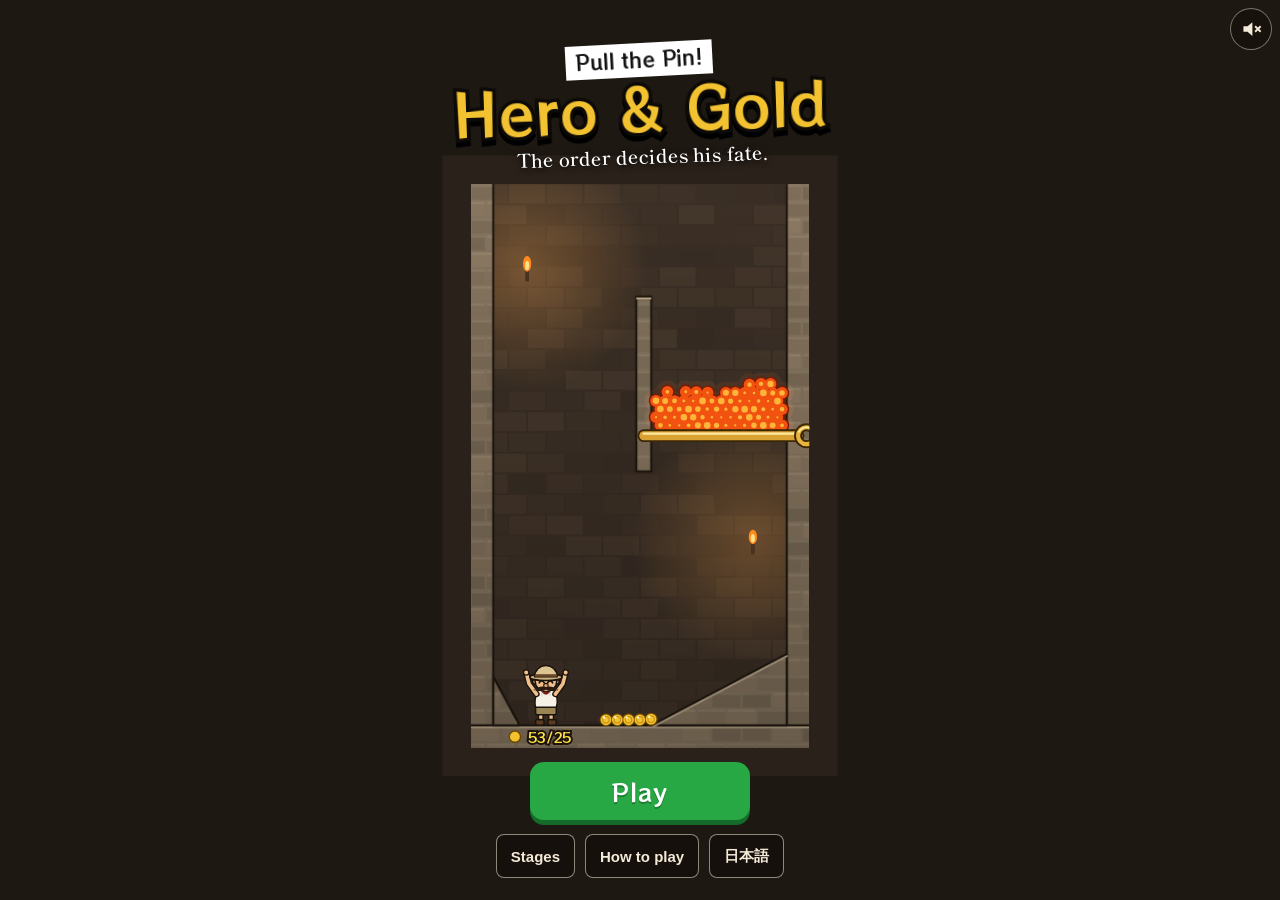
==== commit e334e3d0: "X の別の形のブラウザで、画面の下のボタンが見えなくなるのを直す（100svh と見えている高さの差を測って逃がす）" ====
--- a/index.html
+++ b/index.html
@@ -108,6 +108,6 @@
 <script src="engine.js?v=2" onload="__bootStep()"></script>
 <script src="levels.js?v=2" onload="__bootStep()"></script>
 <script src="game.js?v=2"></script>
-<script src="support.js?v=5" data-ja="金貨1枚" data-en="a gold coin"></script>
+<script src="support.js?v=6" data-ja="金貨1枚" data-en="a gold coin"></script>
 </body>
 </html>
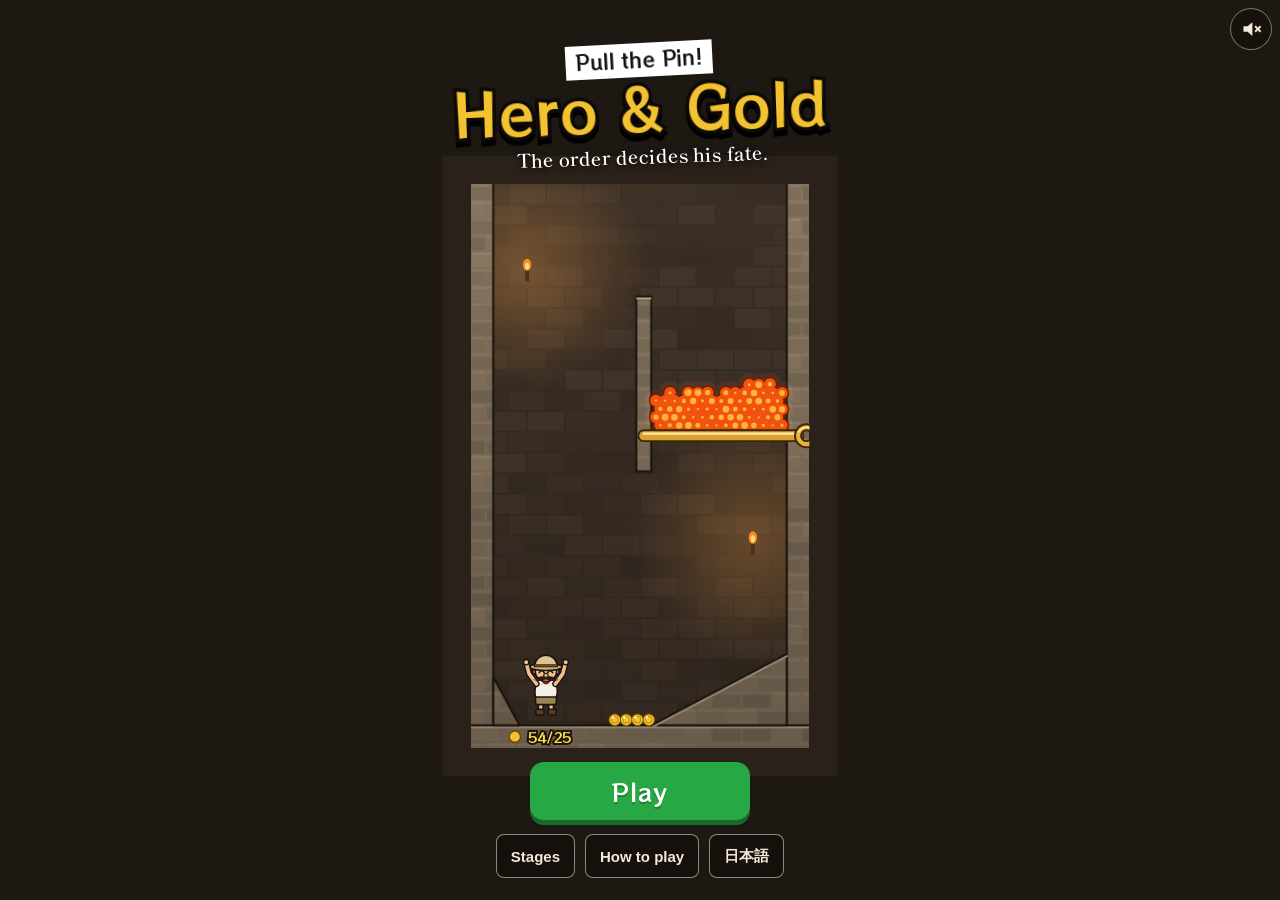
==== commit 30d89c4d: "X の中でボタンが高すぎたので、下の逃がしを 11/11 の形（52px だけ）に戻す Co-Authored-By: Claude Opus 5.5 <noreply@anthropic.com>" ====
--- a/index.html
+++ b/index.html
@@ -108,6 +108,6 @@
 <script src="engine.js?v=2" onload="__bootStep()"></script>
 <script src="levels.js?v=2" onload="__bootStep()"></script>
 <script src="game.js?v=2"></script>
-<script src="support.js?v=6" data-ja="金貨1枚" data-en="a gold coin"></script>
+<script src="support.js?v=7" data-ja="金貨1枚" data-en="a gold coin"></script>
 </body>
 </html>
